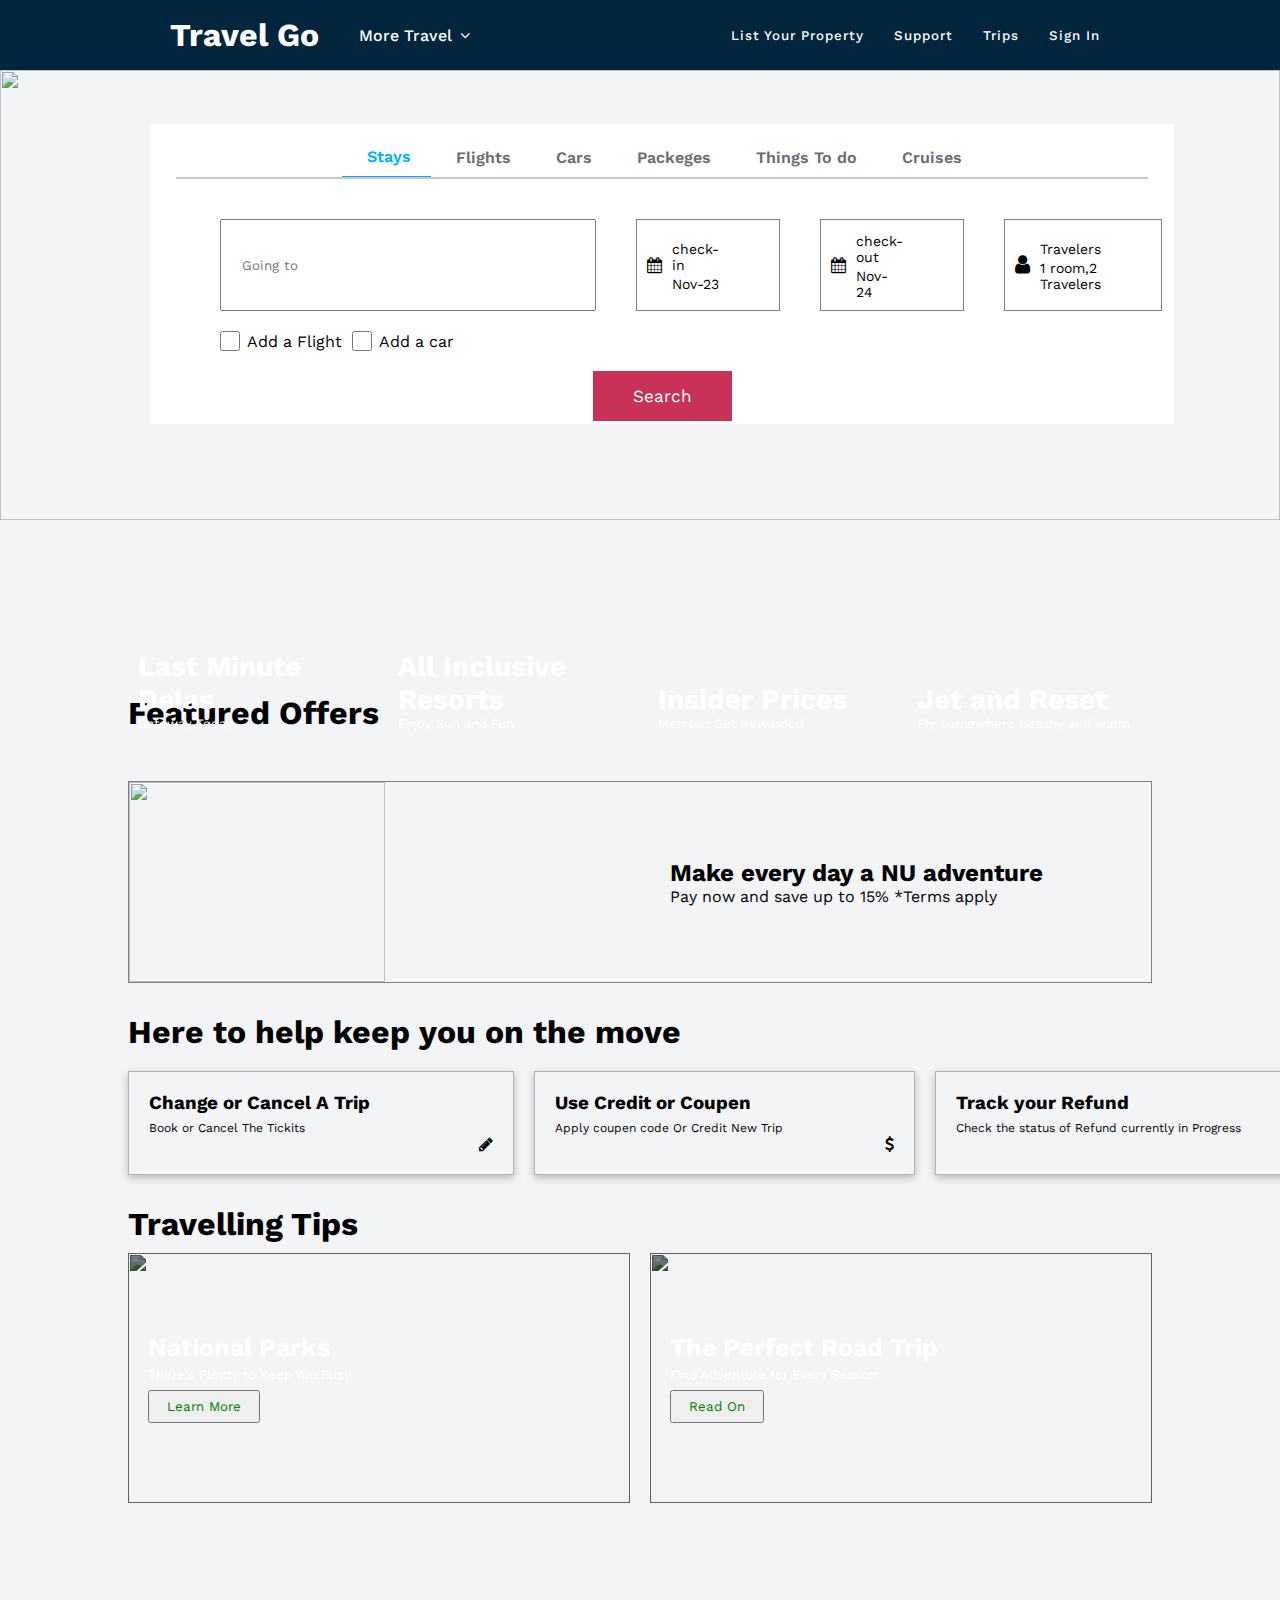
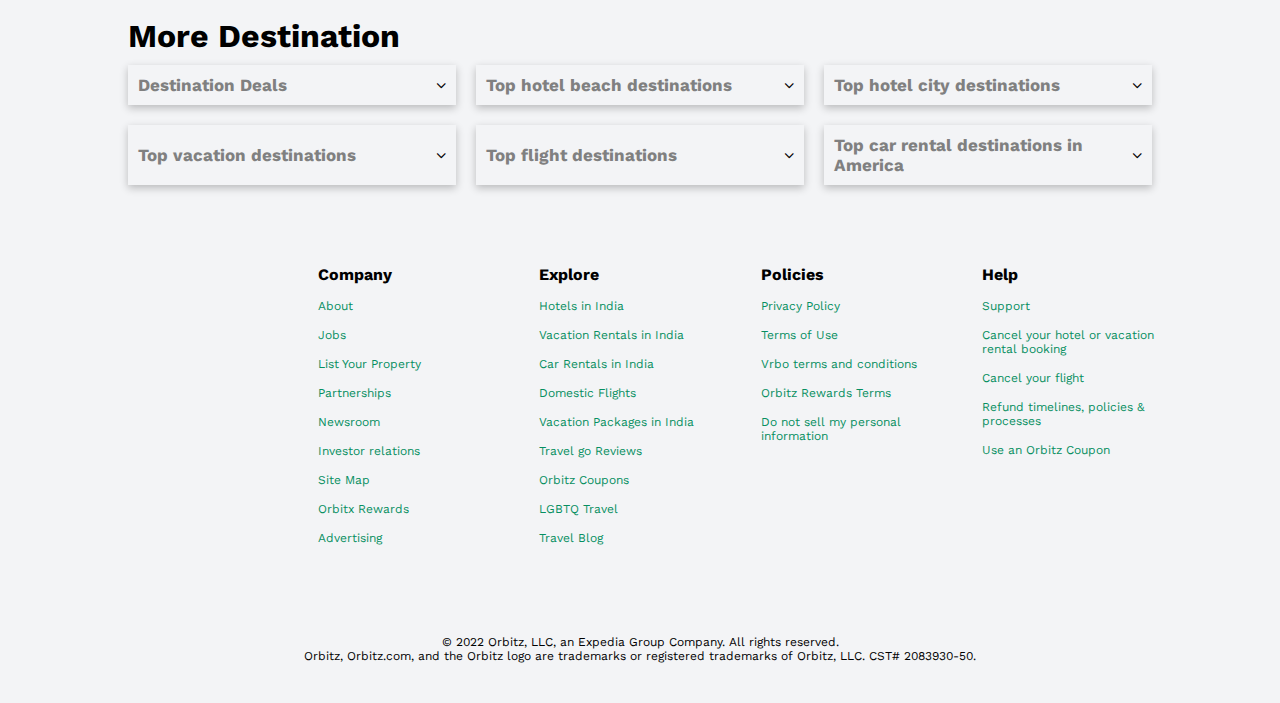
==== index.html @ b69c30ba "day-2" ====
<!DOCTYPE html>
<html lang="en">
  <head>
    <meta charset="UTF-8" />
    <meta http-equiv="X-UA-Compatible" content="IE=edge" />
    <meta name="viewport" content="width=device-width, initial-scale=1.0" />
    <title>Document</title>
    <link rel="stylesheet" href="./styles/index.css" />
    <link rel="stylesheet" href="./styles/Navbar.css" />

    <link
      rel="stylesheet"
      href="https://cdnjs.cloudflare.com/ajax/libs/font-awesome/4.7.0/css/font-awesome.min.css"
    />
    <link rel="preconnect" href="https://fonts.googleapis.com" />
    <link rel="preconnect" href="https://fonts.gstatic.com" crossorigin />
    <link
      href="https://fonts.googleapis.com/css2?family=Roboto:wght@300&family=Work+Sans:wght@200;400&display=swap"
      rel="stylesheet"
    />
  </head>
  <body>
    <div class="container">
      <!-- Navbar -->
      <div class="nav">
        <div class="nav__left">
          <h1>Travel Go</h1>
          <h4 id="more__travel">
            More Travel <span><i class="fa fa-angle-down"></i></span>
          </h4>
          <div class="submenu">
            <ul>
              <li>
                <a href="#"><i class="fa fa-building fa-xs"></i>Hotels</a>
              </li>
              <li>
                <a href="#"><i class="fa fa-plane fa-xs"></i>Flights</a>
              </li>
              <li>
                <a href="#"><i class="fa fa-suitcase fa-xs"></i>Packages</a>
              </li>
              <li>
                <a href="#"><i class="fa fa-car fa-xs"></i>Cars</a>
              </li>
              <li>
                <a href="#"><i class="fa fa-home fa-xs"></i>Vacation Rental</a>
              </li>
              <li>
                <a href="#"><i class="fa fa-ship fa-xs"></i>Cruises</a>
              </li>

              <li><a href="#">Deals</a></li>
              <li><a href="#">Travel Blog</a></li>
            </ul>
          </div>
        </div>

        <div class="nav__right">
          <h5>List Your Property</h5>
          <h5>Support</h5>
          <h5>Trips</h5>
          <h5>Sign In</h5>
        </div>
      </div>

      <!-- Banner -->
      <div class="banner">
        <img
          src="https://wallpapercave.com/wp/CpGrNst.jpg"
          alt=""
          loading="lazy"
        />
        <div class="banner__search">
          <ul>
            <li class="first">Stays</li>
            <li>Flights</li>
            <li>Cars</li>
            <li>Packeges</li>
            <li>Things To do</li>
            <li>Cruises</li>
          </ul>
          <div class="border"></div>

          <div class="banner__searchInput">
            <input type="text" placeholder="Going to" />

            <div class="checkIn">
              <i class="fa fa-calendar"></i>
              <div class="date">
                <p>check-in</p>
                <p>Nov-23</p>
              </div>
            </div>

            <div class="checkOut">
              <i class="fa fa-calendar"></i>
              <div class="date">
                <p>check-out</p>
                <p>Nov-24</p>
              </div>
            </div>

            <div class="Travelers">
              <i class="fa fa-user fa-lg"></i>
              <div class="date">
                <p>Travelers</p>
                <p>1 room,2 Travelers</p>
              </div>
            </div>
          </div>
          <div class="checkbox__btn">
            <input type="checkbox" class="addFlight" />
            <label for="">Add a Flight</label>
            <input type="checkbox" class="addCar" />
            <label for="">Add a car</label>
          </div>
          <button>Search</button>
        </div>
      </div>

      <div class="main">
        <div class="main__offerCards">
          <img
            src="https://forever.travel-assets.com/flex/flexmanager/images/2022/02/09/ORB_BrandPromise_TravelAsYouAre_imgB_840x473_20220207.jpg?impolicy=fcrop&w=900&h=386&q=mediumHigh"
            alt=""
          />
          <img
            src="https://forever.travel-assets.com/flex/flexmanager/images/2022/02/09/ORB_BrandPromise_Rewards_imgB_840x473_20220207.jpg?impolicy=fcrop&w=900&h=386&q=mediumHigh"
            alt=""
          />
          <img
            src="https://forever.travel-assets.com/flex/flexmanager/images/2022/02/09/ORB_BrandPromise_InsiderPrices_imgB_840x473_20220207.jpg?impolicy=fcrop&w=900&h=386&q=mediumHigh"
            alt=""
          />
        </div>

        <!-- Featured Section -->
        <div class="featured">
          <h1>Featured Offers</h1>
          <div class="featured__cardsCont">
            <div class="featured__card">
              <img
                src="https://forever.travel-assets.com/flex/flexmanager/images/2021/11/02/ORB_Storefront_LastMinute_imgB_900x600_20211101.jpg?impolicy=fcrop&w=900&h=600&q=mediumHigh"
                alt=""
              />
              <div class="featured__title">
                <h2>Last Minute Delas</h2>
                <p>Gateway Today</p>
              </div>
            </div>
            <div class="featured__card">
              <img
                src="https://forever.travel-assets.com/flex/flexmanager/images/2021/11/02/ORB_Storefront_AllInclusive_imgB_900x600_20211101.jpg?impolicy=fcrop&w=900&h=600&q=mediumHigh"
                alt=""
              />
              <div class="featured__title">
                <h2>All Inclusive Resorts</h2>
                <p>Enjoy Sun and Fun</p>
              </div>
            </div>
            <div class="featured__card">
              <img
                src="https://forever.travel-assets.com/flex/flexmanager/images/2021/11/02/ORB_Storefront_MOD_imgB_900x600_20211101.jpg?impolicy=fcrop&w=900&h=600&q=mediumHigh"
                alt=""
              />
              <div class="featured__title">
                <h2>Insider Prices</h2>
                <p>Member Get Rewarded</p>
              </div>
            </div>
            <div class="featured__card">
              <img
                src="https://forever.travel-assets.com/flex/flexmanager/images/2021/11/02/ORB_Storefront_JetAndReset_imgB_900x600_20211101.jpg?impolicy=fcrop&w=900&h=600&q=mediumHigh"
                alt=""
              />
              <div class="featured__title">
                <h2>Jet and Reset</h2>
                <p>Fly somewhere beachy and warm</p>
              </div>
            </div>
          </div>
        </div>

        <!-- Advertise -->
        <div class="addContainer">
          <img
            src="https://wallpaperim.net/_data/i/upload/2014/09/26/20140926528706-da51c1d0-la.jpg"
            alt=""
          />
          <div>
            <img
              src="https://tpc.googlesyndication.com/simgad/16352503948591806513?"
              alt=""
            />
            <h2>Make every day a NU adventure</h2>
            <p>Pay now and save up to 15% *Terms apply</p>
          </div>
        </div>

        <!-- Trip-Status -->
        <div class="tripStatusCont">
          <h1>Here to help keep you on the move</h1>
          <div class="trip">
            <div class="trip__status">
              <h3>Change or Cancel A Trip</h3>
              <p>Book or Cancel The Tickits</p>
              <div><i class="fa fa-pencil"></i></div>
            </div>

            <div class="trip__status">
              <h3>Use Credit or Coupen</h3>
              <p>Apply coupen code Or Credit New Trip</p>
              <div><i class="fa fa-dollar"></i></div>
            </div>

            <div class="trip__status">
              <h3>Track your Refund</h3>
              <p>Check the status of Refund currently in Progress</p>
              <div><i class="fa fa-truck"></i></div>
            </div>
          </div>
        </div>

        <!-- Travelling Tips -->
        <div class="tips__container">
          <h1>Travelling Tips</h1>
          <div class="tipsMain">
            <div class="tips">
              <img
                src="https://forever.travel-assets.com/flex/flexmanager/images/2021/11/18/ORB_Blog_NationalParks_imgB_1199x399_20211117.jpg"
                alt=""
              />
              <div>
                <h3>National Parks</h3>
                <p>There's Plenty to Keep You Busy</p>
                <button>Learn More</button>
              </div>
            </div>
            <div class="tips">
              <img
                src="https://forever.travel-assets.com/flex/flexmanager/images/2021/11/18/ORB_Blog_RoadTrips_imgB_1199x399_20211117.jpg"
                alt=""
              />
              <div>
                <h3>The Perfect Road Trip</h3>
                <p>Find Adventure for Every Season</p>
                <button>Read On</button>
              </div>
            </div>
          </div>
        </div>

        <!-- advertise -->
        <img
          class="poster"
          src="https://tpc.googlesyndication.com/simgad/10056509806482740393?"
          alt=""
        />

        <!-- More Destinations -->
        <div class="more__destination">
          <h1>More Destination</h1>
          <div class="moreCont">
            <div>
              <h3>Destination Deals</h3>
              <i class="fa fa-angle-down"></i>
            </div>
            <div>
              <h3>Top hotel beach destinations</h3>
              <i class="fa fa-angle-down"></i>
            </div>
            <div>
              <h3>Top hotel city destinations</h3>
              <i class="fa fa-angle-down"></i>
            </div>
            <div>
              <h3>Top vacation destinations</h3>
              <i class="fa fa-angle-down"></i>
            </div>
            <div>
              <h3>Top flight destinations</h3>
              <i class="fa fa-angle-down"></i>
            </div>
            <div>
              <h3>Top car rental destinations in America</h3>
              <i class="fa fa-angle-down"></i>
            </div>
          </div>
        </div>
      </div>

      <!-- Footer -->
      <div class="footerSec">
        <img
          src="https://a.travel-assets.com/globalcontrols-service/content/f285fb631b0a976202ef57611c7050e9ef5ca51a/images/EG_Wordmark_blue_RGB.svg"
          alt=""
        />
        <div>
          <h4>Company</h4>
          <p>About</p>
          <p>Jobs</p>
          <p>List Your Property</p>
          <p>Partnerships</p>
          <p>Newsroom</p>
          <p>Investor relations</p>
          <p>Site Map</p>
          <p>Orbitx Rewards</p>
          <p>Advertising</p>
        </div>
        <div>
          <h4>Explore</h4>
          <p>Hotels in India</p>
          <p>Vacation Rentals in India</p>
          <p>Car Rentals in India</p>
          <p>Domestic Flights</p>
          <p>Vacation Packages in India</p>
          <p>Travel go Reviews</p>
          <p>Orbitz Coupons</p>
          <p>LGBTQ Travel</p>
          <p>Travel Blog</p>
        </div>
        <div>
          <h4>Policies</h4>
          <p>Privacy Policy</p>
          <p>Terms of Use</p>
          <p>Vrbo terms and conditions</p>
          <p>Orbitz Rewards Terms</p>
          <p>Do not sell my personal information</p>
        </div>
        <div>
          <h4>Help</h4>
          <p>Support</p>
          <p>Cancel your hotel or vacation rental booking</p>
          <p>Cancel your flight</p>
          <p>Refund timelines, policies & processes</p>
          <p>Use an Orbitz Coupon</p>
        </div>
      </div>
      <div class="copyright">
        <p>
          © 2022 Orbitz, LLC, an Expedia Group Company. All rights reserved.
        </p>
        <p>
          Orbitz, Orbitz.com, and the Orbitz logo are trademarks or registered
          trademarks of Orbitz, LLC. CST# 2083930-50.
        </p>
      </div>
    </div>
  </body>
</html>

<script src="./scripts/Navbar.js"></script>
---- styles/index.css ----
* {
    box-sizing: border-box;
    margin: 0;
    padding: 0;
    font-family: 'Roboto',
        sans-serif;
    font-family: 'Work Sans',
        sans-serif;
}

body {
    --tw-bg-opacity: 1;
    background-color: rgb(243 244 246 / var(--tw-bg-opacity));
}

.banner {
    position: relative;
}

.banner>img {
    width: 100%;
    object-fit: cover;
    height: 450px;

}

.banner__search {
    position: absolute;
    width: 80%;
    height: 300px;
    background-color: white;
    bottom: 100px;
    left: 150px;
}

.banner__search>ul {
    list-style-type: none;
    display: flex;
    align-items: center;
    justify-content: center;


}

.banner__search>ul>li {
    padding: 23px 20px 10px 25px;
    font-weight: 600;
    color: rgb(109, 109, 109);
    cursor: pointer;
}

.banner__search>ul>li:nth-child(1) {
    color: #00b1ff;
    border-bottom: 0.5px solid #00b1ff;

}

.banner__search>ul>li:hover {
    color: #00b1ff;
    border-bottom: 0.5px solid #00b1ff;
}

.border {
    border: 0.5px solid rgb(200, 198, 198);
    width: 95%;
    margin: auto;
}

.banner__searchInput {
    display: flex;
    padding: 20px;
    margin-top: 20px;
    margin-left: 50px;
}

.banner__searchInput>input {
    padding: 0 180px 0 20px;
    text-align: left;

}



.banner__searchInput>div {
    display: flex;
    border: 1px solid gray;
    padding: 10px 60px 10px 10px;
    align-items: center;
    margin-left: 40px;
}

.banner__searchInput>div>div {
    padding-left: 10px;
    cursor: pointer;
}

.date>p {
    font-size: 14px;
    padding-top: 3px;
}

.checkbox__btn {
    display: flex;
    align-items: center;
    margin-left: 70px;

}

.checkbox__btn>input {
    width: 20px;
    height: 20px;

}

.checkbox__btn>label {
    padding-left: 7px;
    padding-right: 10px;
}

.banner__search>button {
    display: block;
    margin: auto;
    padding: 15px 40px;
    margin-top: 20px;
    background-color: #C83259;
    color: white;
    border: none;
    cursor: pointer;
    font-size: 17px;
}

.main {
    width: 80%;
    height: auto;
    margin: auto;
    margin-top: 140px;

}

.main__offerCards {
    display: grid;
    grid-template-columns: repeat(3, 1fr);
    gap: 20px;

}

.main__offerCards>img {
    width: 100%;
    box-shadow: rgba(99, 99, 99, 0.2) 0px 2px 8px 0px;
}

.featured {
    margin-top: 30px;
}

.featured__cardsCont {
    display: grid;
    grid-template-columns: repeat(4, 1fr);
    gap: 15px;
    /* padding: 10px; */
}

.featured__card>img {
    width: 290px;
}

.featured__card {
    position: relative;
    border-radius: 10px;
}

.featured__title {
    position: absolute;
    bottom: 20px;
    color: white;
    left: 10px;
}

.featured__title>h2 {
    font-size: 28px;
    font-weight: bold;
}

.featured__title>p {
    font-size: 13px;
}

.addContainer {
    margin-top: 30px;
    display: flex;
    align-items: center;
    border: 1px solid gray;
}

.addContainer>img {
    object-fit: fill;
    width: 50%;
    height: 200px;
}

.addContainer>div {
    display: flex;
    flex-direction: column;
    align-items: left;
    padding-left: 30px;
}

.addContainer>div>img {
    width: 80px;
}

.tripStatusCont {
    margin-top: 30px;
}

.trip {
    display: grid;
    grid-template-columns: repeat(3, 1fr);
    gap: 20px;
    margin-top: 20px;

}

.trip__status {
    box-shadow: rgba(0, 0, 0, 0.24) 0px 3px 8px;
    padding: 20px 20px;
    border: 1px solid rgb(180, 178, 178);

}

.trip__status>p {
    font-size: 12px;
    padding-top: 7px;
}

.trip__status>div {
    margin-left: 330px;

}

.tips__container {
    margin-top: 30px;
}

.tipsMain {
    display: grid;
    grid-template-columns: repeat(2, 1fr);
    gap: 20px;
    padding: 10px 0;
}

.tips {
    position: relative;
}

.tips>img {
    width: 100%;
    height: 250px;
    filter: brightness(50%);
}

.tips>div {
    position: absolute;
    top: 80px;
    left: 20px;
    color: white;

}

.tips>div>h3 {
    padding-bottom: 5px;
    font-size: 25px;
}

.tips>div>p {
    font-size: 13px;
    padding-bottom: 8px;
}

.tips>div>button {
    padding: 7px 17px;
    cursor: pointer;
    color: green;
    ;
}

.poster {
    margin: auto;
    display: block;
    margin-top: 50px;
}

.more__destination {
    margin-top: 50px;
}

.moreCont {
    display: grid;
    margin-top: 10px;
    grid-template-columns: repeat(3, 1fr);
    gap: 20px;
}

.moreCont>div {
    display: flex;
    box-shadow: rgba(0, 0, 0, 0.24) 0px 3px 8px;
    align-items: center;
    justify-content: space-between;
    padding: 10px;
    cursor: pointer;
}

.moreCont>div>h3 {
    color: gray;
    font-size: 17px;
}

.footerSec {
    display: grid;
    grid-template-columns: repeat(5, 1fr);
    gap: 20px;
    width: 85%;
    margin: auto;
    margin-top: 80px;
    padding-bottom: 50px;
}

.footerSec>div>p {
    font-size: 12px;
    color: rgb(6, 143, 97);
    margin-top: 15px;
    cursor: pointer;
}

.copyright {
    width: 85%;
    margin: auto;
    padding: 40px;
}

.copyright>p {
    font-size: 12px;
    text-align: center;
}
---- styles/Navbar.css ----
.nav {
    display: flex;
    background-color: #00253c;
    color: white;
    align-items: center;
    justify-content: space-between;
    height: 70px;

}

.nav__left {
    display: flex;
    align-items: center;
    margin-left: 150px;
}

.nav__left>h1 {
    padding-left: 20px;
    cursor: pointer;
}

.nav__left>h4 {
    padding-left: 40px;
    cursor: pointer;
    font-weight: 500;

}

.nav__left>h4:hover {
    color: #00b1ff;
}

.nav__left>h4>span {
    padding-left: 3px;
    font-family: 'Work Sans', sans-serif;
}

.submenu {
    display: none;
    position: absolute;
    top: 64px;
    width: 380px;
    padding: 10px 25px;
    background-color: #ffffff;
    border-radius: 10px;
    color: black;
    box-shadow: 0px 0px 10px;
    margin-left: 200px;
    z-index: 20;
}

.submenu li {
    margin: 22px 0px;
    list-style-type: none;
}

.submenu a {
    color: #888787;
    text-decoration: none;
}

.submenu i {
    margin-right: 14px;
    /* color: #888787; */
}

.nav__right {
    display: flex;
    margin-right: 150px;

}


.nav__right>h5 {
    padding-right: 30px;
    cursor: pointer;
    letter-spacing: 1px;
    font-weight: 500;
}

.nav__right>h5:hover {
    color: #00b1ff;
}
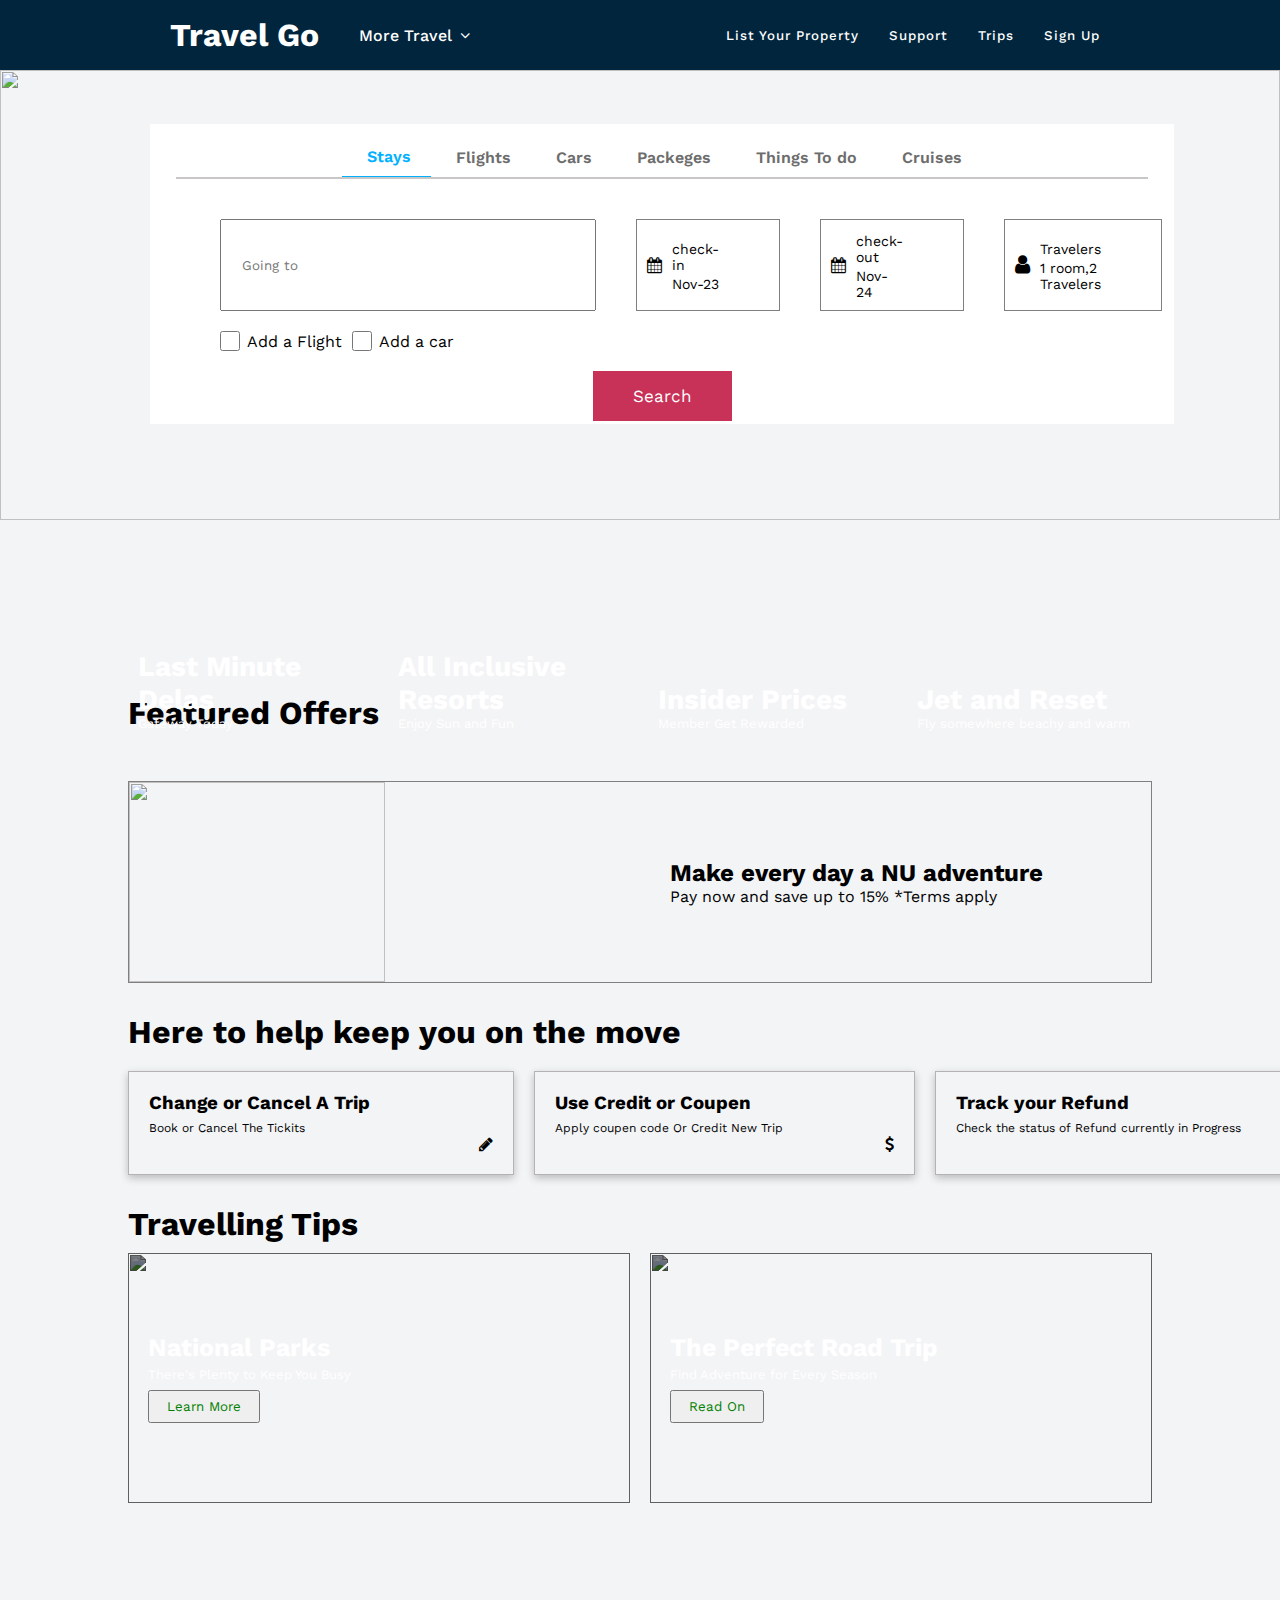
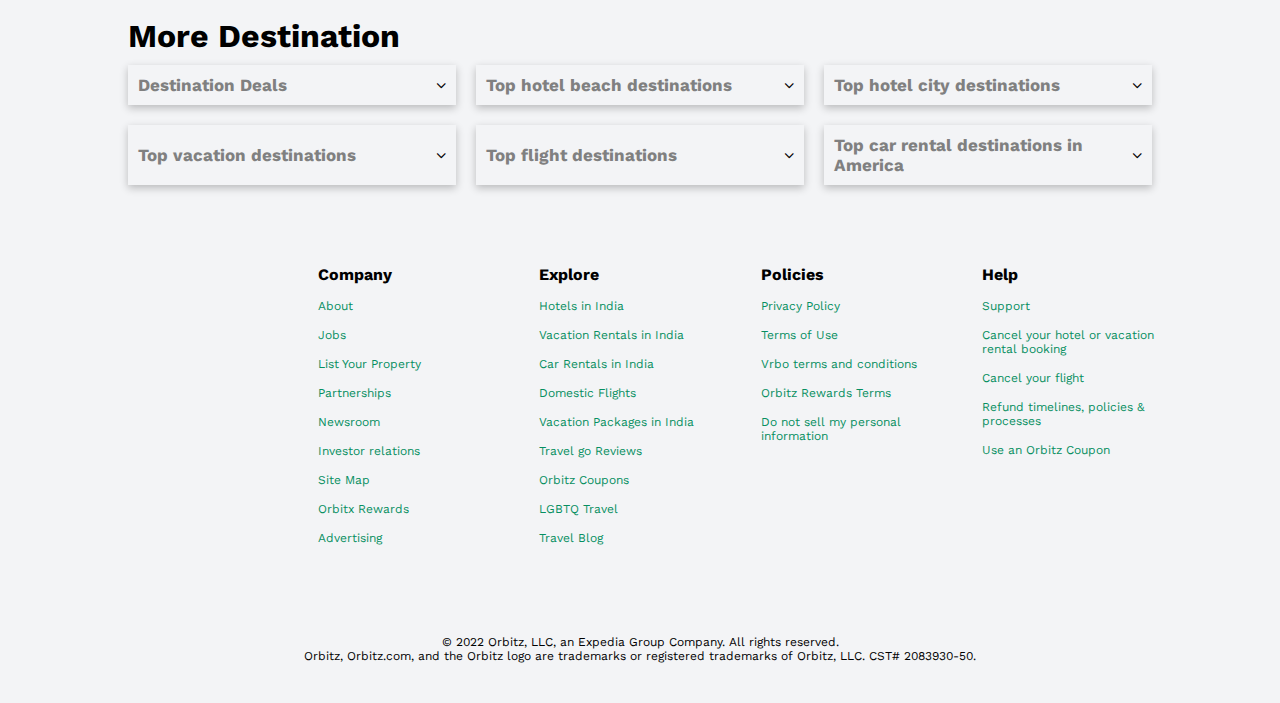
==== commit 1d611f41: "day-3" ====
--- a/index.html
+++ b/index.html
@@ -56,10 +56,11 @@
         </div>
 
         <div class="nav__right">
-          <h5>List Your Property</h5>
-          <h5>Support</h5>
-          <h5>Trips</h5>
-          <h5>Sign In</h5>
+          <h5><a href="#">List Your Property</a></h5>
+          <h5><a href="#">Support</a></h5>
+          <h5><a href="#">Trips</a></h5>
+          <h5 id="username">Sign In</h5>
+          <h5 id="signout"><a href="signIn.html">Sign Up</a></h5>
         </div>
       </div>
 
@@ -114,7 +115,7 @@
             <input type="checkbox" class="addCar" />
             <label for="">Add a car</label>
           </div>
-          <button>Search</button>
+          <button id="searchBtn">Search</button>
         </div>
       </div>
 
@@ -350,3 +351,4 @@
 </html>
 
 <script src="./scripts/Navbar.js"></script>
+<script src="./scripts/index.js"></script>
--- a/styles/Navbar.css
+++ b/styles/Navbar.css
@@ -78,6 +78,16 @@
     font-weight: 500;
 }
 
-.nav__right>h5:hover {
+.nav__right>h5>a {
+    text-decoration: none;
+    color: white;
+}
+
+
+.nav__right>h5>a:hover {
     color: #00b1ff;
+}
+
+.username {
+    display: none;
 }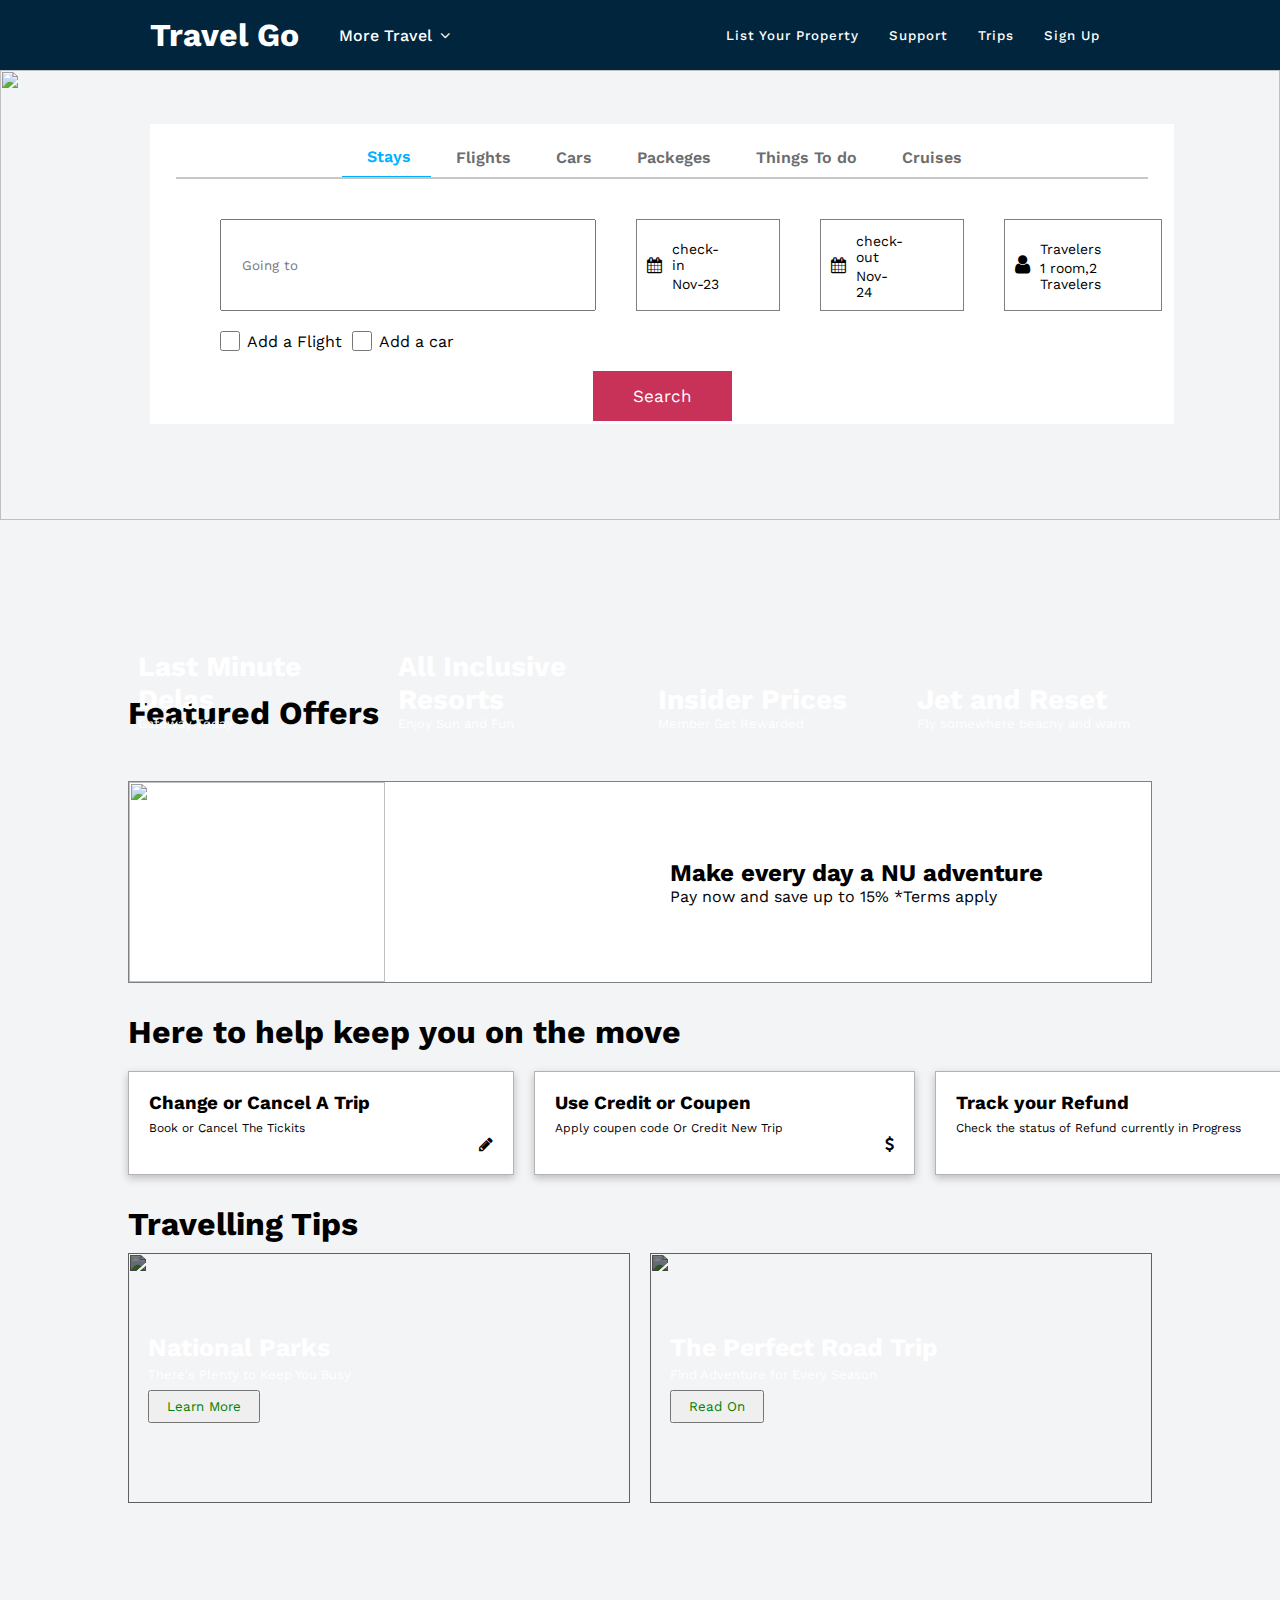
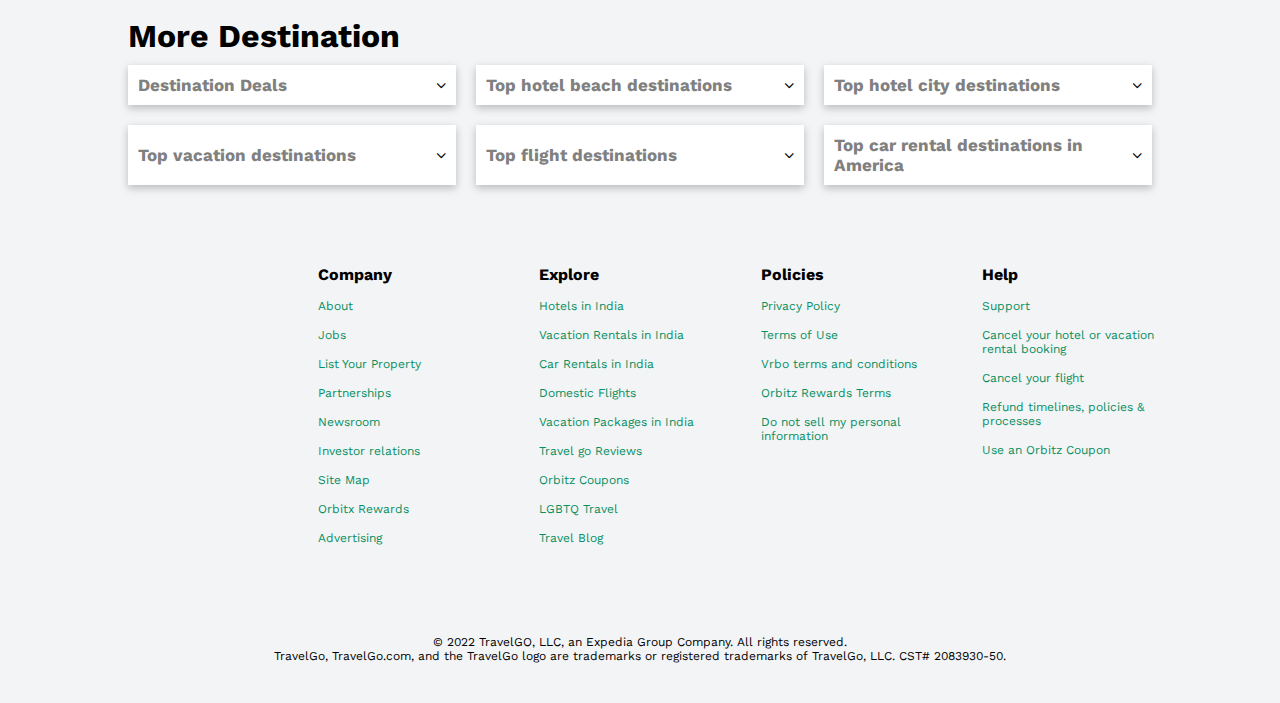
==== commit a682c3e6: "completed" ====
--- a/index.html
+++ b/index.html
@@ -24,7 +24,7 @@
       <!-- Navbar -->
       <div class="nav">
         <div class="nav__left">
-          <h1>Travel Go</h1>
+          <a href="index.html"><h1>Travel Go</h1></a>
           <h4 id="more__travel">
             More Travel <span><i class="fa fa-angle-down"></i></span>
           </h4>
@@ -339,11 +339,11 @@
       </div>
       <div class="copyright">
         <p>
-          © 2022 Orbitz, LLC, an Expedia Group Company. All rights reserved.
+          © 2022 TravelGO, LLC, an Expedia Group Company. All rights reserved.
         </p>
         <p>
-          Orbitz, Orbitz.com, and the Orbitz logo are trademarks or registered
-          trademarks of Orbitz, LLC. CST# 2083930-50.
+          TravelGo, TravelGo.com, and the TravelGo logo are trademarks or
+          registered trademarks of TravelGo, LLC. CST# 2083930-50.
         </p>
       </div>
     </div>
--- a/styles/index.css
+++ b/styles/index.css
@@ -190,6 +190,7 @@
     display: flex;
     align-items: center;
     border: 1px solid gray;
+    background-color: white;
 }
 
 .addContainer>img {
@@ -225,6 +226,7 @@
     box-shadow: rgba(0, 0, 0, 0.24) 0px 3px 8px;
     padding: 20px 20px;
     border: 1px solid rgb(180, 178, 178);
+    background-color: white;
 
 }
 
@@ -308,6 +310,7 @@
     justify-content: space-between;
     padding: 10px;
     cursor: pointer;
+    background-color: white;
 }
 
 .moreCont>div>h3 {
--- a/styles/Navbar.css
+++ b/styles/Navbar.css
@@ -12,6 +12,11 @@
     display: flex;
     align-items: center;
     margin-left: 150px;
+}
+
+.nav__left>a {
+    text-decoration: none;
+    color: white;
 }
 
 .nav__left>h1 {
